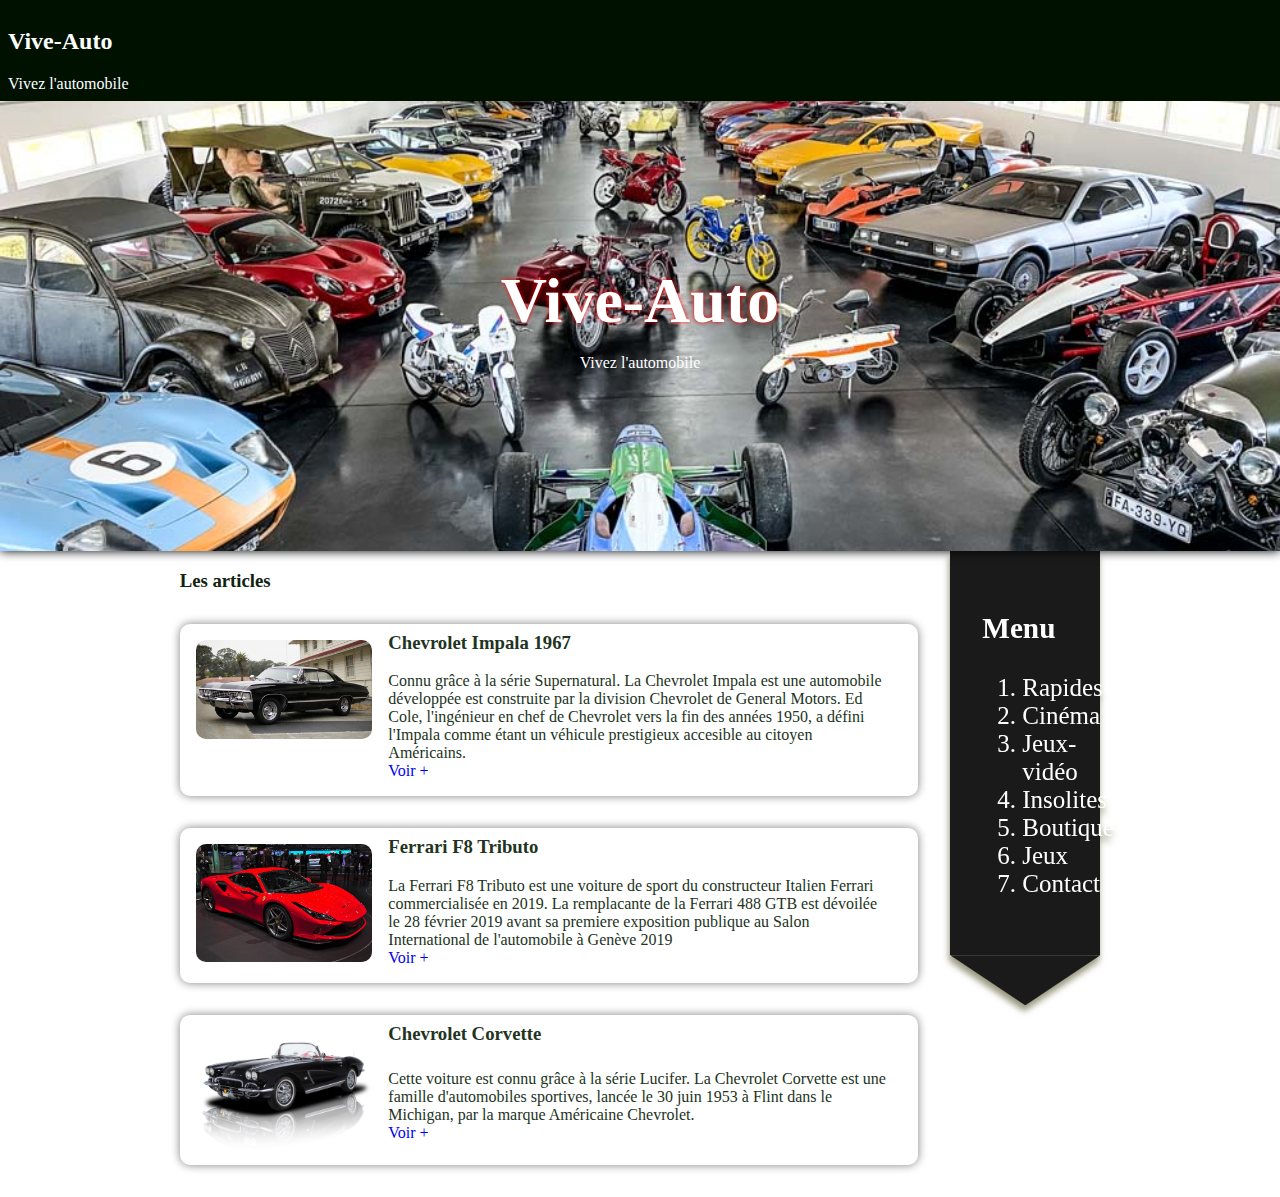
==== index.html @ 055bcf49 "Initial commit" ====
<!doctype html>
<html lang="fr">
<head>
    <meta charset="UTF-8">
    <meta name="viewport"
          content="width=device-width, user-scalable=no, initial-scale=1.0, maximum-scale=1.0, minimum-scale=1.0">
    <meta http-equiv="X-UA-Compatible" content="ie=edge">
    <title>Vive-Auto</title>
    <link rel="stylesheet" href="assets/css/style.css">
</head>
<body>

<header>
    <h2>Vive-Auto</h2>
    <span>Vivez l'automobile</span>
</header>

<div class="hero">
    <h1 class="hero-title">Vive-Auto</h1>
    <p class="hero-slogan">Vivez l'automobile</p>
</div>

<main>
    <h3>Les articles</h3>

    <div class="card">
        <img class="card-thumb" src="assets/img/1967_Chevy_Impala.jpg" alt="Impala"/>
        <h3 class="card-title">Chevrolet Impala 1967</h3>
        <p class="card-content">Connu grâce à la série Supernatural. La Chevrolet Impala est une automobile développée
            est construite par la division Chevrolet de General Motors. Ed Cole, l'ingénieur en chef de Chevrolet
            vers la fin des années 1950, a défini l'Impala comme étant un véhicule prestigieux accesible au citoyen
            Américains.
            <br/>
            <a class="card-more" href="impala.html">Voir +</a>
        </p>
    </div>

    <div class="card">
        <img class="card-thumb" src="assets/img/1200px-Ferrari_F8_Tributo_Genf_2019_1Y7A5665.jpg" alt="ferrari"/>
        <h3 class="card-title">Ferrari F8 Tributo</h3>
        <p class="card-content">La Ferrari F8 Tributo est une voiture de sport du constructeur Italien Ferrari
            commercialisée en 2019. La remplacante de la Ferrari 488 GTB est dévoilée le 28 février 2019
            avant sa premiere exposition publique au Salon International de l'automobile à Genève 2019
            <br/>
            <a class="card-more" href="#">Voir +</a>
        </p>
    </div>

    <div class="card">
        <img class="card-thumb" src="assets/img/1962-chevrolet-corvette.jpg" alt="corvette">
        <h3 class="card-title">Chevrolet Corvette</h3>
        <p class="card-content">Cette voiture est connu grâce à la série Lucifer. La Chevrolet Corvette est
            une famille d'automobiles sportives, lancée le 30 juin 1953 à Flint dans le Michigan, par la marque
            Américaine Chevrolet.
            <br/>
            <a class="card-more" href="corvette.html">Voir +</a>
        </p>
    </div>
</main>

    <div class="sidebar">
        <div class="sidebar-content">
            <a href="index.html"><h3>Menu</h3></a>
            <ol type="1">
                <li><a href="rapides.html">Rapides</a></li>
                <li><a href="cinema.html">Cinéma</a></li>
                <li><a href="jeuxvideos.html">Jeux-vidéo</a></li>
                <li><a href="insolite.html">Insolites</a></li>
                <li><a href="#">Boutique</a></li>
                <li><a href="#">Jeux</a></li>
                <li><a href="#">Contact</a></li>
            </ol>
        </div>
    </div>



</body>
</html>
---- assets/css/style.css ----
:root {
    --clr-font-dark-100:#121;
    --clr-font-dark-200:#232;
    --clr-side: #1a1a1a;
}

body {
    margin:0;
    display:grid;
    grid-template:
    "head head head head" min-content
    "hero hero hero hero" 50vh
    ". main side ." auto
    "foot foot foot foot" min-content
    / 1fr 5fr 1fr 1fr;
    grid-column-gap: 2rem;
    font-family: Lato sans-serif;
}

a {
    text-decoration: none;
}

header, footer {
    background:#010;
    color:white;
    padding:.5rem;
    z-index:2;
}

header {
    grid-area:head;
}

.hero {
    color:white;
    background: url(../img/Garage-PC-2021.jpg) center no-repeat;
    background-size:cover;
    box-shadow:0 0 10px black;
    z-index:1;
    display:flex;
    flex-direction:column;
    justify-content:center;
    align-items:center;
    grid-area:hero;

}

.hero > h1 {
    margin:0;
    font-size:4rem;
    text-shadow: 0px 0px 4px red;
}

main {
    grid-area:main;
}

main > h3 {
    color:var(--clr-font-dark-100);
}

video {
    display: block;
    position: absolute;
    top: 80%;
    right: 35%;
    width: 650px;
    height: 400px;
}

img {
    display: block;
}

.card {
    color:var(--clr-font-dark-200);
    box-shadow:0 0 10px gray;
    margin:2rem;
    margin-left:0;
    margin-right:0;
    border-radius: 10px;
    display:grid;
    grid-template:
    "img head" min-content
    "img text" auto
    / minmax(50px,1fr) 3fr;
    grid-column-gap: 2rem;
}

.card img {
    grid-area:img;
    width:100%;
    margin:1rem;
    border-radius:10px;
}

.card h3 {
    margin-top:.5rem;
    grid-area:head;
}

.card p {
    margin-top:0;
    padding-right:2rem;
    grid-area:text;
}

.sidebar {
    filter: drop-shadow(-1px 6px 3px rgba(50, 50, 0, 0.5));
    z-index:0;
    margin:0;
    padding:0;
    grid-area:side;
    min-width:150px;
}

.sidebar-content {
    background:var(--clr-side);
    font-size: 25px;
    color:white;
    height:max-content;
    width:auto;
    margin:0;
    padding:2rem;
    position:relative;
}

.image-cars {
    width: 100px;
    height: 100px;
    margin: auto;
}

.presentation {
    font-size: 30px;
    display: block;
    position: absolute;
    right: 25%;
    top: 60%;
    text-align: center;
}

@media only screen and (min-width: 650px) {
    .sidebar-content:after {
        position:absolute;
        top:100%;
        left:0;
        width:100%;
        height:50px;
        content:'';
        background:var(--clr-side);
        clip-path: polygon(50% 100%, 0 0, 100% 0);
    }
}

.sidebar-content a {
    color:white;
}

.sidebar-content > ul {
    list-style:none;
    margin:0;
    padding:0;
}

@media only screen and (max-width: 650px) {

    body {
        display:flex;
        flex-direction:column;
    }

    .hero {
        text-align:center;
    }

    main {
        padding-left:2rem;
        padding-right:2rem;
    }

    main > h3 {
        padding:0;
        text-align:center;
    }

    .sidebar-content ul li {
        display: inline;
    }

    .sidebar-content ul {
        text-align:center;
    }

    .sidebar-content {
        display:flex;
        flex-direction:column;
        align-items:center;
    }

    .hero {
        padding:2rem;
    }
}
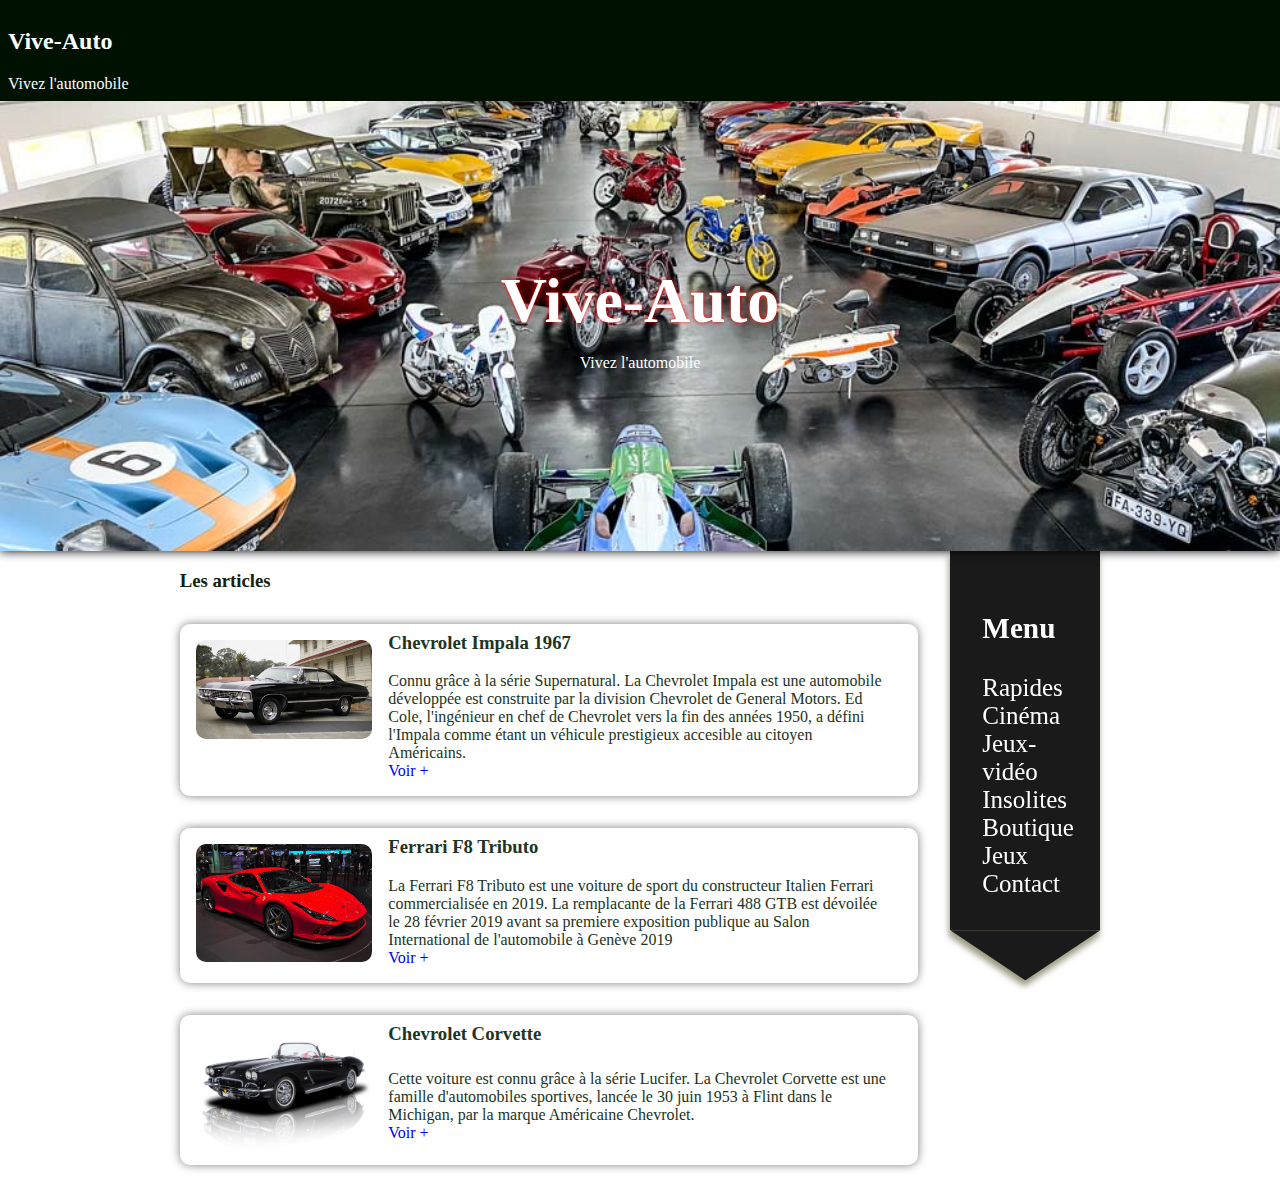
==== commit 47fedc48: "modif-menu-sidebar" ====
--- a/index.html
+++ b/index.html
@@ -61,7 +61,7 @@
     <div class="sidebar">
         <div class="sidebar-content">
             <a href="index.html"><h3>Menu</h3></a>
-            <ol type="1">
+            <ul>
                 <li><a href="rapides.html">Rapides</a></li>
                 <li><a href="cinema.html">Cinéma</a></li>
                 <li><a href="jeuxvideos.html">Jeux-vidéo</a></li>
@@ -69,7 +69,7 @@
                 <li><a href="#">Boutique</a></li>
                 <li><a href="#">Jeux</a></li>
                 <li><a href="#">Contact</a></li>
-            </ol>
+            </ul>
         </div>
     </div>
 
--- a/assets/css/style.css
+++ b/assets/css/style.css
@@ -1,4 +1,3 @@
-
 :root {
     --clr-font-dark-100:#121;
     --clr-font-dark-200:#232;
@@ -50,7 +49,7 @@
 .hero > h1 {
     margin:0;
     font-size:4rem;
-    text-shadow: 0px 0px 4px red;
+    text-shadow: 0 0 4px red;
 }
 
 main {
@@ -137,7 +136,7 @@
     font-size: 30px;
     display: block;
     position: absolute;
-    right: 25%;
+    right: 30%;
     top: 60%;
     text-align: center;
 }
@@ -165,7 +164,7 @@
     padding:0;
 }
 
-@media only screen and (max-width: 650px) {
+@media only screen and (max-width: 750px) {
 
     body {
         display:flex;
@@ -203,7 +202,4 @@
     .hero {
         padding:2rem;
     }
-}
-
-
-
+}